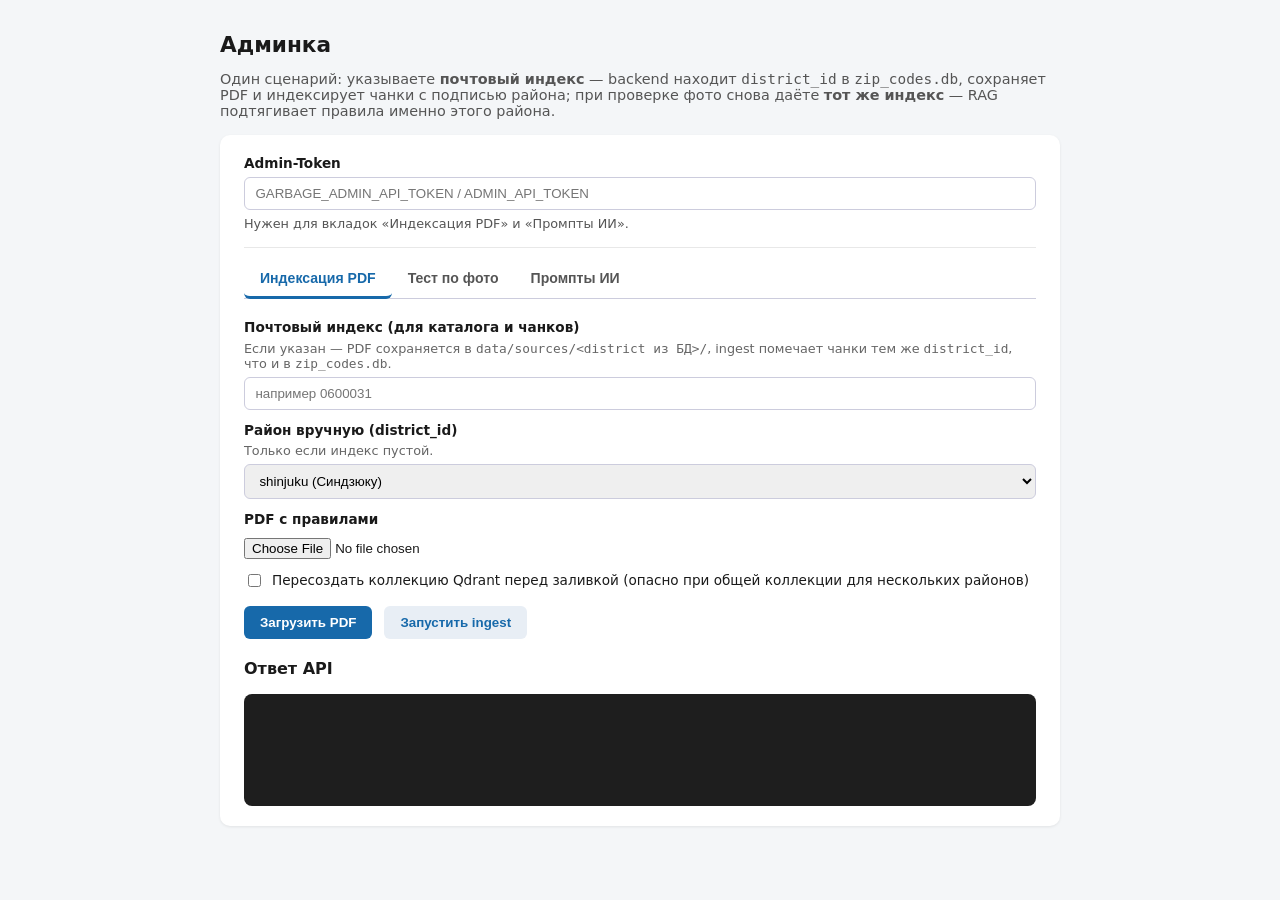
==== backend/app/static/admin.html @ a524bad2 "Initial project import with backend, admin UI, and Telegram mini app. Includes FastAPI API, RAG/Qdra" ====
<!DOCTYPE html>
<html lang="ru">
<head>
  <meta charset="utf-8" />
  <meta name="viewport" content="width=device-width, initial-scale=1" />
  <title>Garbage App — админ</title>
  <style>
    :root { font-family: system-ui, sans-serif; background: #f4f6f8; color: #1a1a1a; }
    body { max-width: 840px; margin: 2rem auto; padding: 0 1rem; }
    h1 { font-size: 1.35rem; margin-bottom: 0.25rem; }
    .muted { color: #555; font-size: 0.9rem; margin-bottom: 1rem; }
    section { background: #fff; border-radius: 10px; padding: 1.25rem 1.5rem; margin-bottom: 1rem; box-shadow: 0 1px 3px rgba(0,0,0,.08); }
    label { display: block; font-weight: 600; margin: 0.75rem 0 0.35rem; font-size: 0.85rem; }
    input[type="password"], input[type="text"], select, textarea {
      width: 100%; padding: 0.5rem 0.65rem; border: 1px solid #ccd; border-radius: 6px; box-sizing: border-box;
    }
    textarea { font-family: inherit; font-size: 0.85rem; line-height: 1.45; resize: vertical; }
    textarea.prompt-area { min-height: 120px; }
    textarea.prompt-area.lg { min-height: 200px; }
    .prompt-hint { font-weight: normal; font-size: 0.8rem; color: #666; margin: 0.25rem 0 0.35rem; display: block; }
    input[type="file"] { margin-top: 0.35rem; }
    .row { display: flex; gap: 0.75rem; align-items: center; flex-wrap: wrap; margin-top: 1rem; }
    button { padding: 0.55rem 1rem; border-radius: 6px; border: none; cursor: pointer; font-weight: 600; }
    button.primary { background: #1769aa; color: #fff; }
    button.secondary { background: #e8eef5; color: #1769aa; }
    button:disabled { opacity: 0.55; cursor: not-allowed; }
    #log { white-space: pre-wrap; font-family: ui-monospace, monospace; font-size: 0.8rem; background: #1e1e1e; color: #d4d4d4; padding: 1rem; border-radius: 8px; min-height: 5rem; margin-top: 1rem; }
    .error { color: #ffb4b4; }
    .ok { color: #98ec98; }
    .districtCustomWrap { display: none; margin-top: 0.5rem; }
    .districtCustomWrap.visible { display: block; }
    label.checkbox { font-weight: normal; display: flex; align-items: center; gap: 0.5rem; margin-top: 0.75rem; }
    label.checkbox input { width: auto; }

    .tabs {
      display: flex;
      gap: 0;
      flex-wrap: wrap;
      border-bottom: 1px solid #ccd;
      margin: -0.25rem 0 1.25rem;
    }
    .tab-btn {
      padding: 0.65rem 1rem;
      border: none;
      background: transparent;
      cursor: pointer;
      font-weight: 600;
      font-size: 0.88rem;
      color: #555;
      border-bottom: 3px solid transparent;
      margin-bottom: -1px;
    }
    .tab-btn:hover { color: #1769aa; }
    .tab-btn.active {
      color: #1769aa;
      border-bottom-color: #1769aa;
    }
    .tab-panel { display: none; }
    .tab-panel.active { display: block; }

    .verdict-box {
      margin-top: 1rem;
      padding: 1rem 1.15rem;
      border-radius: 8px;
      border-left: 4px solid #1769aa;
      background: #f0f6fc;
      font-size: 1.05rem;
      line-height: 1.45;
      min-height: 3rem;
      white-space: pre-wrap;
    }
    .verdict-box.placeholder { color: #888; font-style: italic; background: #f8f9fa; border-left-color: #ccc; }
    .vision-meta {
      margin-top: 1rem;
      font-size: 0.85rem;
      color: #333;
      background: #f8f9fa;
      padding: 0.75rem 1rem;
      border-radius: 6px;
    }
    .vision-meta dl { margin: 0; display: grid; grid-template-columns: auto 1fr; gap: 0.35rem 1rem; }
    .vision-meta dt { color: #666; font-weight: 600; }
    .vision-meta dd { margin: 0; }
    .rag-excerpts {
      margin-top: 0.75rem;
      font-size: 0.8rem;
      color: #444;
    }
    .rag-excerpts h4 { margin: 0.5rem 0 0.35rem; font-size: 0.8rem; color: #666; text-transform: uppercase; letter-spacing: 0.03em; }
    .rag-excerpts ul { margin: 0; padding-left: 1.15rem; }
    .rag-excerpts li { margin-bottom: 0.35rem; }
    .preview-thumb {
      margin-top: 0.5rem;
      max-width: 100%;
      max-height: 200px;
      border-radius: 8px;
      border: 1px solid #ddd;
      object-fit: contain;
      background: #fafafa;
    }
    #testError { margin-top: 0.75rem; color: #b00020; font-size: 0.9rem; }
    #promptStatus { margin-top: 0.75rem; font-size: 0.9rem; }
    #promptStatus.error { color: #b00020; }
    #promptStatus.ok { color: #0d6a2c; }
    .token-block { margin-bottom: 1rem; padding-bottom: 1rem; border-bottom: 1px solid #e8e8e8; }
    .token-block label { margin-top: 0; }
  </style>
</head>
<body>
  <h1>Админка</h1>
  <p class="muted">Один сценарий: указываете <strong>почтовый индекс</strong> — backend находит <code>district_id</code> в <code>zip_codes.db</code>, сохраняет PDF и индексирует чанки с подписью района; при проверке фото снова даёте <strong>тот же индекс</strong> — RAG подтягивает правила именно этого района.</p>

  <section>
    <div class="token-block">
      <label for="token">Admin-Token</label>
      <input id="token" type="password" autocomplete="off" placeholder="GARBAGE_ADMIN_API_TOKEN / ADMIN_API_TOKEN" />
      <p class="muted" style="margin:0.35rem 0 0; font-size:0.8rem;">Нужен для вкладок «Индексация PDF» и «Промпты ИИ».</p>
    </div>

    <nav class="tabs" role="tablist" aria-label="Разделы">
      <button type="button" class="tab-btn active" role="tab" aria-selected="true" aria-controls="panel-rag" id="tab-rag" data-tab="rag">Индексация PDF</button>
      <button type="button" class="tab-btn" role="tab" aria-selected="false" aria-controls="panel-test" id="tab-test" data-tab="test">Тест по фото</button>
      <button type="button" class="tab-btn" role="tab" aria-selected="false" aria-controls="panel-prompts" id="tab-prompts" data-tab="prompts">Промпты ИИ</button>
    </nav>

    <div id="panel-rag" class="tab-panel active" role="tabpanel" aria-labelledby="tab-rag">
      <label for="ragZip">Почтовый индекс (для каталога и чанков)</label>
      <span class="prompt-hint">Если указан — PDF сохраняется в <code>data/sources/&lt;district из БД&gt;/</code>, ingest помечает чанки тем же <code>district_id</code>, что и в <code>zip_codes.db</code>.</span>
      <input id="ragZip" type="text" inputmode="numeric" autocomplete="postal-code" placeholder="например 0600031" maxlength="16" />

      <label for="district">Район вручную (district_id)</label>
      <span class="prompt-hint">Только если индекс пустой.</span>
      <select id="district">
        <option value="shinjuku">shinjuku (Синдзюку)</option>
        <option value="minato">minato (Минато)</option>
        <option value="chuo">chuo (Тюо)</option>
        <option value="shibuya">shibuya (Сибуя)</option>
        <option value="__custom__">Другой…</option>
      </select>
      <div id="districtCustomWrap" class="districtCustomWrap">
        <label for="districtCustom">Свой district_id (латиница, snake_case)</label>
        <input id="districtCustom" type="text" placeholder="например koto" />
      </div>

      <label for="pdf">PDF с правилами</label>
      <input id="pdf" type="file" accept="application/pdf,.pdf" />

      <label class="checkbox">
        <input id="recreate" type="checkbox" />
        Пересоздать коллекцию Qdrant перед заливкой (опасно при общей коллекции для нескольких районов)
      </label>

      <div class="row">
        <button type="button" class="primary" id="btnUpload">Загрузить PDF</button>
        <button type="button" class="secondary" id="btnIngest">Запустить ingest</button>
      </div>

      <strong style="display:block;margin-top:1.25rem;">Ответ API</strong>
      <div id="log"></div>
    </div>

    <div id="panel-test" class="tab-panel" role="tabpanel" aria-labelledby="tab-test" hidden>
      <label for="testZip">Почтовый индекс (Япония, 7 цифр)</label>
      <span class="prompt-hint">Если указан — район берётся из <code>zip_codes.db</code> (приоритет). Формат: <code>0600031</code> или <code>060-0031</code>.</span>
      <input id="testZip" type="text" inputmode="numeric" autocomplete="postal-code" placeholder="например 0600031" maxlength="16" />

      <label for="testDistrict">Район вручную (district_id)</label>
      <span class="prompt-hint">Используется только если поле индекса пустое — должен совпадать с <code>district_id</code> в Qdrant после ingest.</span>
      <select id="testDistrict">
        <option value="shinjuku">shinjuku (Синдзюку)</option>
        <option value="minato">minato (Минато)</option>
        <option value="chuo">chuo (Тюо)</option>
        <option value="shibuya">shibuya (Сибуя)</option>
        <option value="__custom__">Другой…</option>
      </select>
      <div id="testDistrictCustomWrap" class="districtCustomWrap">
        <label for="testDistrictCustom">Свой district_id</label>
        <input id="testDistrictCustom" type="text" placeholder="например koto" />
      </div>

      <label for="testPhoto">Фото предмета</label>
      <input id="testPhoto" type="file" accept="image/jpeg,image/png,image/webp,.jpg,.jpeg,.png,.webp" />
      <img id="testPreview" class="preview-thumb" alt="" style="display:none;" />

      <div class="row">
        <button type="button" class="primary" id="btnAnalyze">Что делать с мусором?</button>
      </div>

      <p id="testError" hidden></p>

      <div id="testResolvedWrap" style="display:none;margin-top:0.75rem;padding:0.65rem 0.85rem;background:#f0f7f4;border-radius:8px;font-size:0.88rem;">
        <strong>Район по индексу / базе:</strong>
        <span id="testResolvedLabel"></span>
        <div class="prompt-hint" style="margin-top:0.35rem;"><code>district_id</code>: <span id="testResolvedId"></span></div>
      </div>

      <label style="margin-top:1rem;">Рекомендация</label>
      <div id="testVerdict" class="verdict-box placeholder">Загрузите фото и нажмите кнопку — здесь появится ответ на русском.</div>

      <div id="testVisionWrap" style="display:none;">
        <div class="vision-meta">
          <strong>Распознавание</strong>
          <dl id="testVisionDl"></dl>
        </div>
      </div>

      <div id="testRagWrap" class="rag-excerpts" style="display:none;">
        <h4>Выдержки из правил (RAG)</h4>
        <ul id="testRagList"></ul>
      </div>
    </div>

    <div id="panel-prompts" class="tab-panel" role="tabpanel" aria-labelledby="tab-prompts" hidden>
      <p class="muted" style="margin-top:0;">Сохраняется в <code>data/ai_prompts.json</code>. Следующий вызов «Тест по фото» подхватит без перезапуска API.</p>

      <label for="visionSystem">Системный промпт — распознавание фото (Vision)</label>
      <span class="prompt-hint">JSON: object, material, size_cm, is_clean. Обычно на английском.</span>
      <textarea id="visionSystem" class="prompt-area lg" spellcheck="false"></textarea>

      <label for="visionUser">Пользовательский текст к изображению (Vision)</label>
      <span class="prompt-hint">Краткая инструкция вместе с фото.</span>
      <textarea id="visionUser" class="prompt-area" spellcheck="false"></textarea>

      <label for="verdictSystem">Системный промпт — итоговый ответ по мусору</label>
      <span class="prompt-hint">На основе Vision и выдержек RAG из Qdrant.</span>
      <textarea id="verdictSystem" class="prompt-area lg" spellcheck="false"></textarea>

      <div class="row">
        <button type="button" class="primary" id="btnSavePrompts">Сохранить промпты</button>
        <button type="button" class="secondary" id="btnReloadPrompts">Обновить из файла</button>
      </div>
      <p id="promptStatus"></p>
    </div>
  </section>

  <script>
    const logEl = document.getElementById("log");

    function log(msg, cls) {
      const span = document.createElement("span");
      if (cls) span.className = cls;
      span.textContent = msg + "\n";
      logEl.appendChild(span);
      logEl.scrollTop = logEl.scrollHeight;
    }

    function authHeaders() {
      const t = document.getElementById("token").value.trim();
      return {
        "Admin-Token": t,
        "X-Admin-Token": t,
      };
    }

    /** @param {string} selSelectId @param {string} customInputId */
    function resolveDistrict(selSelectId, customInputId) {
      const sel = document.getElementById(selSelectId).value;
      if (sel === "__custom__") {
        const c = document.getElementById(customInputId).value.trim().toLowerCase();
        if (!c) throw new Error("Укажите district_id для пункта «Другой».");
        return c;
      }
      return sel;
    }

    document.getElementById("district").addEventListener("change", (e) => {
      document.getElementById("districtCustomWrap").classList.toggle(
        "visible",
        e.target.value === "__custom__",
      );
    });

    document.getElementById("testDistrict").addEventListener("change", (e) => {
      document.getElementById("testDistrictCustomWrap").classList.toggle(
        "visible",
        e.target.value === "__custom__",
      );
    });

    function applyTabVisibility(activeTab) {
      document.querySelectorAll(".tab-btn").forEach((b) => {
        const on = b.dataset.tab === activeTab;
        b.classList.toggle("active", on);
        b.setAttribute("aria-selected", on ? "true" : "false");
      });
      document.querySelectorAll(".tab-panel").forEach((p) => {
        const show =
          (activeTab === "rag" && p.id === "panel-rag") ||
          (activeTab === "test" && p.id === "panel-test") ||
          (activeTab === "prompts" && p.id === "panel-prompts");
        p.classList.toggle("active", show);
        p.hidden = !show;
      });
      const url = new URL(window.location.href);
      url.searchParams.set("tab", activeTab);
      window.history.replaceState({}, "", url.toString());
    }

    document.querySelectorAll(".tab-btn").forEach((btn) => {
      btn.addEventListener("click", () => {
        applyTabVisibility(btn.dataset.tab);
      });
    });

    (function initTabFromQuery() {
      const tab = new URLSearchParams(window.location.search).get("tab");
      if (tab === "test" || tab === "prompts" || tab === "rag") {
        applyTabVisibility(tab);
      }
    })();

    const promptStatusEl = document.getElementById("promptStatus");
    function setPromptStatus(msg, cls) {
      promptStatusEl.textContent = msg || "";
      promptStatusEl.className = cls || "";
    }

    async function loadPromptsFromServer() {
      setPromptStatus("");
      const res = await fetch(window.location.origin + "/api/v1/admin/prompts/analyze", {
        method: "GET",
        headers: authHeaders(),
      });
      const text = await res.text();
      let body;
      try {
        body = JSON.parse(text);
      } catch {
        body = { detail: text };
      }
      if (!res.ok) {
        const detail = body.detail;
        const msg =
          typeof detail === "string"
            ? detail
            : Array.isArray(detail)
              ? detail.map((d) => d.msg || JSON.stringify(d)).join("; ")
              : JSON.stringify(body);
        throw new Error(res.status + " " + msg);
      }
      document.getElementById("visionSystem").value = body.vision_system_prompt || "";
      document.getElementById("visionUser").value = body.vision_user_prompt || "";
      document.getElementById("verdictSystem").value = body.verdict_system_prompt || "";
      setPromptStatus("Промпты загружены с сервера.", "ok");
    }

    document.getElementById("btnReloadPrompts").addEventListener("click", async () => {
      try {
        await loadPromptsFromServer();
      } catch (e) {
        setPromptStatus(String(e.message || e), "error");
      }
    });

    document.getElementById("btnSavePrompts").addEventListener("click", async () => {
      setPromptStatus("");
      const payload = {
        vision_system_prompt: document.getElementById("visionSystem").value,
        vision_user_prompt: document.getElementById("visionUser").value,
        verdict_system_prompt: document.getElementById("verdictSystem").value,
      };
      const btn = document.getElementById("btnSavePrompts");
      btn.disabled = true;
      try {
        const res = await fetch(window.location.origin + "/api/v1/admin/prompts/analyze", {
          method: "PUT",
          headers: { ...authHeaders(), "Content-Type": "application/json" },
          body: JSON.stringify(payload),
        });
        const text = await res.text();
        let body;
        try {
          body = JSON.parse(text);
        } catch {
          body = { detail: text };
        }
        if (!res.ok) {
          const detail = body.detail;
          const msg =
            typeof detail === "string"
              ? detail
              : Array.isArray(detail)
                ? detail.map((d) => d.msg || JSON.stringify(d)).join("; ")
                : JSON.stringify(body);
          throw new Error(res.status + " " + msg);
        }
        setPromptStatus("Сохранено в data/ai_prompts.json.", "ok");
      } catch (e) {
        setPromptStatus(String(e.message || e), "error");
      } finally {
        btn.disabled = false;
      }
    });

    document.getElementById("btnUpload").addEventListener("click", async () => {
      logEl.innerHTML = "";
      try {
        const ragZip = document.getElementById("ragZip").value.trim();
        let districtId = "";
        if (!ragZip) {
          districtId = resolveDistrict("district", "districtCustom");
        }
        const fileInput = document.getElementById("pdf");
        if (!fileInput.files || !fileInput.files[0]) {
          throw new Error("Выберите PDF файл.");
        }
        const fd = new FormData();
        if (ragZip) {
          fd.append("zip_code", ragZip);
          fd.append("district_id", "");
        } else {
          fd.append("district_id", districtId);
          fd.append("zip_code", "");
        }
        fd.append("pdf", fileInput.files[0]);

        const res = await fetch(window.location.origin + "/api/v1/admin/upload", {
          method: "POST",
          headers: authHeaders(),
          body: fd,
        });
        const text = await res.text();
        let body;
        try {
          body = JSON.parse(text);
        } catch {
          body = text;
        }
        if (!res.ok) throw new Error(res.status + " " + JSON.stringify(body));

        log("Загрузка OK:", "ok");
        log(JSON.stringify(body, null, 2), "ok");
      } catch (err) {
        log(String(err.message || err), "error");
      }
    });

    document.getElementById("btnIngest").addEventListener("click", async () => {
      logEl.innerHTML = "";
      try {
        const ragZip = document.getElementById("ragZip").value.trim();
        let districtId = "";
        if (!ragZip) {
          districtId = resolveDistrict("district", "districtCustom");
        }
        const recreate = document.getElementById("recreate").checked;
        const base = window.location.origin + "/api/v1/admin/tasks/ingest";
        const url = ragZip
          ? `${base}?recreate=${recreate ? "true" : "false"}&zip_code=${encodeURIComponent(ragZip)}`
          : `${base}/${encodeURIComponent(districtId)}?recreate=${recreate ? "true" : "false"}`;

        const res = await fetch(url, {
          method: "GET",
          headers: authHeaders(),
        });
        const text = await res.text();
        let body;
        try {
          body = JSON.parse(text);
        } catch {
          body = text;
        }
        if (!res.ok) throw new Error(res.status + " " + JSON.stringify(body));

        log("Ingest принят (фоновая задача FastAPI):", "ok");
        log(JSON.stringify(body, null, 2), "ok");
      } catch (err) {
        log(String(err.message || err), "error");
      }
    });

    const testPhotoInput = document.getElementById("testPhoto");
    const testPreview = document.getElementById("testPreview");
    testPhotoInput.addEventListener("change", () => {
      const f = testPhotoInput.files && testPhotoInput.files[0];
      if (!f) {
        testPreview.style.display = "none";
        testPreview.removeAttribute("src");
        return;
      }
      const url = URL.createObjectURL(f);
      testPreview.onload = () => URL.revokeObjectURL(url);
      testPreview.src = url;
      testPreview.style.display = "block";
    });

    document.getElementById("btnAnalyze").addEventListener("click", async () => {
      const errEl = document.getElementById("testError");
      const verdictEl = document.getElementById("testVerdict");
      const visionWrap = document.getElementById("testVisionWrap");
      const visionDl = document.getElementById("testVisionDl");
      const ragWrap = document.getElementById("testRagWrap");
      const ragList = document.getElementById("testRagList");
      errEl.hidden = true;
      errEl.textContent = "";

      document.getElementById("testResolvedWrap").style.display = "none";
      document.getElementById("testResolvedLabel").textContent = "";
      document.getElementById("testResolvedId").textContent = "";

      verdictEl.classList.add("placeholder");
      verdictEl.textContent = "Запрос…";
      visionWrap.style.display = "none";
      ragWrap.style.display = "none";
      visionDl.innerHTML = "";
      ragList.innerHTML = "";

      const zipVal = document.getElementById("testZip").value.trim();

      let districtId = "";
      if (!zipVal) {
        try {
          districtId = resolveDistrict("testDistrict", "testDistrictCustom");
        } catch (e) {
          verdictEl.textContent = "";
          verdictEl.classList.add("placeholder");
          errEl.textContent = e.message || String(e);
          errEl.hidden = false;
          return;
        }
      }

      const fileInput = testPhotoInput;
      if (!fileInput.files || !fileInput.files[0]) {
        verdictEl.textContent = "";
        verdictEl.classList.add("placeholder");
        errEl.textContent = "Выберите файл изображения (JPEG, PNG или WebP).";
        errEl.hidden = false;
        return;
      }

      const btn = document.getElementById("btnAnalyze");
      btn.disabled = true;

      try {
        const fd = new FormData();
        if (zipVal) {
          fd.append("zip_code", zipVal);
          fd.append("district_id", "");
        } else {
          fd.append("district_id", districtId);
          fd.append("zip_code", "");
        }
        fd.append("image", fileInput.files[0]);

        const res = await fetch(window.location.origin + "/api/v1/analyze", {
          method: "POST",
          body: fd,
        });
        const text = await res.text();
        let body;
        try {
          body = JSON.parse(text);
        } catch {
          body = { detail: text };
        }
        if (!res.ok) {
          const msg = typeof body.detail === "string" ? body.detail : JSON.stringify(body);
          throw new Error(res.status + " " + msg);
        }

        verdictEl.classList.remove("placeholder");
        verdictEl.textContent = body.verdict_ru || "(пустой вердикт)";

        if (body.district_label_ru) {
          document.getElementById("testResolvedWrap").style.display = "block";
          document.getElementById("testResolvedLabel").textContent = body.district_label_ru;
          document.getElementById("testResolvedId").textContent = body.district_id || "";
        }

        const v = body.vision || {};
        visionDl.innerHTML = "";
        [
          ["Предмет", v.object],
          ["Материал", v.material],
          ["Размер (см)", v.size_cm != null ? String(v.size_cm) : "—"],
          ["Чистый / без остатков", v.is_clean ? "да" : "нет"],
        ].forEach(([dt, dd]) => {
          const dti = document.createElement("dt");
          dti.textContent = dt;
          const ddi = document.createElement("dd");
          ddi.textContent = dd != null ? dd : "—";
          visionDl.appendChild(dti);
          visionDl.appendChild(ddi);
        });
        visionWrap.style.display = "block";

        const excerpts = body.rag_excerpts || [];
        if (excerpts.length) {
          excerpts.forEach((ex) => {
            const li = document.createElement("li");
            li.textContent = ex;
            ragList.appendChild(li);
          });
          ragWrap.style.display = "block";
        }
      } catch (err) {
        verdictEl.classList.add("placeholder");
        verdictEl.textContent = "Ошибка запроса.";
        errEl.textContent = String(err.message || err);
        errEl.hidden = false;
      } finally {
        btn.disabled = false;
      }
    });
  </script>
</body>
</html>
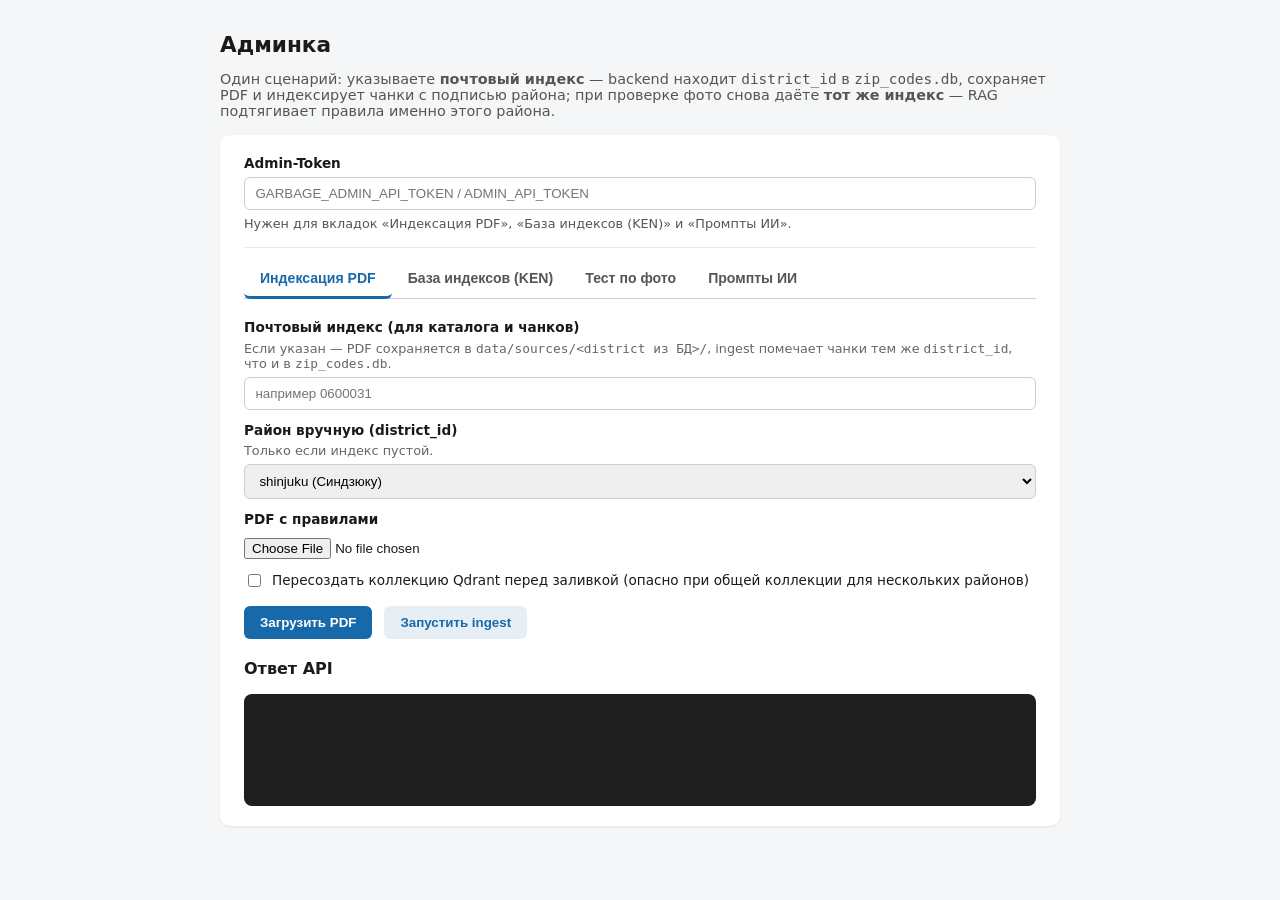
==== commit 3ff678ee: "Админка: импорт KEN_ALL_ROME в zip_codes.db (вкладка + POST /admin/zip-db/import) Co-authored-by: Cu" ====
--- a/backend/app/static/admin.html
+++ b/backend/app/static/admin.html
@@ -24,7 +24,7 @@
     button.primary { background: #1769aa; color: #fff; }
     button.secondary { background: #e8eef5; color: #1769aa; }
     button:disabled { opacity: 0.55; cursor: not-allowed; }
-    #log { white-space: pre-wrap; font-family: ui-monospace, monospace; font-size: 0.8rem; background: #1e1e1e; color: #d4d4d4; padding: 1rem; border-radius: 8px; min-height: 5rem; margin-top: 1rem; }
+    #log, #zipImportLog { white-space: pre-wrap; font-family: ui-monospace, monospace; font-size: 0.8rem; background: #1e1e1e; color: #d4d4d4; padding: 1rem; border-radius: 8px; min-height: 5rem; margin-top: 1rem; }
     .error { color: #ffb4b4; }
     .ok { color: #98ec98; }
     .districtCustomWrap { display: none; margin-top: 0.5rem; }
@@ -114,11 +114,12 @@
     <div class="token-block">
       <label for="token">Admin-Token</label>
       <input id="token" type="password" autocomplete="off" placeholder="GARBAGE_ADMIN_API_TOKEN / ADMIN_API_TOKEN" />
-      <p class="muted" style="margin:0.35rem 0 0; font-size:0.8rem;">Нужен для вкладок «Индексация PDF» и «Промпты ИИ».</p>
+      <p class="muted" style="margin:0.35rem 0 0; font-size:0.8rem;">Нужен для вкладок «Индексация PDF», «База индексов (KEN)» и «Промпты ИИ».</p>
     </div>
 
     <nav class="tabs" role="tablist" aria-label="Разделы">
       <button type="button" class="tab-btn active" role="tab" aria-selected="true" aria-controls="panel-rag" id="tab-rag" data-tab="rag">Индексация PDF</button>
+      <button type="button" class="tab-btn" role="tab" aria-selected="false" aria-controls="panel-zipdb" id="tab-zipdb" data-tab="zipdb">База индексов (KEN)</button>
       <button type="button" class="tab-btn" role="tab" aria-selected="false" aria-controls="panel-test" id="tab-test" data-tab="test">Тест по фото</button>
       <button type="button" class="tab-btn" role="tab" aria-selected="false" aria-controls="panel-prompts" id="tab-prompts" data-tab="prompts">Промпты ИИ</button>
     </nav>
@@ -159,6 +160,34 @@
       <div id="log"></div>
     </div>
 
+    <div id="panel-zipdb" class="tab-panel" role="tabpanel" aria-labelledby="tab-zipdb" hidden>
+      <p class="muted" style="margin-top:0;">
+        Загрузите официальный файл <strong>KEN_ALL_ROME.CSV</strong> (как в папке проекта <code>Index base/</code>).
+        Таблица <code>zip_mapping</code> в <code>data/zip_codes.db</code> будет <strong>полностью пересоздана</strong> из файла (старые строки удаляются).
+        Кодировка оригинала Japan Post — обычно <code>shift_jis</code>.
+      </p>
+
+      <label for="kenEncoding">Кодировка CSV</label>
+      <select id="kenEncoding">
+        <option value="shift_jis" selected>shift_jis (Japan Post)</option>
+        <option value="utf-8">utf-8</option>
+      </select>
+
+      <label for="kenCsv">Файл KEN_ALL_ROME.CSV</label>
+      <input id="kenCsv" type="file" accept=".csv,text/csv" />
+
+      <div class="row">
+        <button type="button" class="primary" id="btnImportKen">Импортировать в zip_codes.db</button>
+      </div>
+      <p class="muted" style="margin-top:0.75rem;font-size:0.8rem;">
+        Большой файл (сотни тысяч строк) может обрабатываться до нескольких минут — не закрывайте вкладку до ответа сервера.
+        На Railway без volume для <code>/workspace/data</code> база пропадёт при редеплое — при необходимости смонтируйте volume на каталог данных.
+      </p>
+
+      <strong style="display:block;margin-top:1.25rem;">Ответ API</strong>
+      <div id="zipImportLog"></div>
+    </div>
+
     <div id="panel-test" class="tab-panel" role="tabpanel" aria-labelledby="tab-test" hidden>
       <label for="testZip">Почтовый индекс (Япония, 7 цифр)</label>
       <span class="prompt-hint">Если указан — район берётся из <code>zip_codes.db</code> (приоритет). Формат: <code>0600031</code> или <code>060-0031</code>.</span>
@@ -286,6 +315,7 @@
       document.querySelectorAll(".tab-panel").forEach((p) => {
         const show =
           (activeTab === "rag" && p.id === "panel-rag") ||
+          (activeTab === "zipdb" && p.id === "panel-zipdb") ||
           (activeTab === "test" && p.id === "panel-test") ||
           (activeTab === "prompts" && p.id === "panel-prompts");
         p.classList.toggle("active", show);
@@ -304,7 +334,7 @@
 
     (function initTabFromQuery() {
       const tab = new URLSearchParams(window.location.search).get("tab");
-      if (tab === "test" || tab === "prompts" || tab === "rag") {
+      if (tab === "test" || tab === "prompts" || tab === "rag" || tab === "zipdb") {
         applyTabVisibility(tab);
       }
     })();
@@ -392,6 +422,59 @@
       }
     });
 
+    const zipImportLogEl = document.getElementById("zipImportLog");
+    function zipLog(msg, cls) {
+      const span = document.createElement("span");
+      if (cls) span.className = cls;
+      span.textContent = msg + "\n";
+      zipImportLogEl.appendChild(span);
+      zipImportLogEl.scrollTop = zipImportLogEl.scrollHeight;
+    }
+
+    document.getElementById("btnImportKen").addEventListener("click", async () => {
+      zipImportLogEl.innerHTML = "";
+      const btn = document.getElementById("btnImportKen");
+      const fileInput = document.getElementById("kenCsv");
+      if (!fileInput.files || !fileInput.files[0]) {
+        zipLog("Выберите CSV файл.", "error");
+        return;
+      }
+      btn.disabled = true;
+      try {
+        const fd = new FormData();
+        fd.append("ken_csv", fileInput.files[0]);
+        fd.append("encoding", document.getElementById("kenEncoding").value);
+        const res = await fetch(window.location.origin + "/api/v1/admin/zip-db/import", {
+          method: "POST",
+          headers: authHeaders(),
+          body: fd,
+        });
+        const text = await res.text();
+        let body;
+        try {
+          body = JSON.parse(text);
+        } catch {
+          body = { detail: text };
+        }
+        if (!res.ok) {
+          const detail = body.detail;
+          const msg =
+            typeof detail === "string"
+              ? detail
+              : Array.isArray(detail)
+                ? detail.map((d) => d.msg || JSON.stringify(d)).join("; ")
+                : JSON.stringify(body);
+          throw new Error(res.status + " " + msg);
+        }
+        zipLog("Импорт выполнен.", "ok");
+        zipLog(JSON.stringify(body, null, 2), "ok");
+      } catch (err) {
+        zipLog(String(err.message || err), "error");
+      } finally {
+        btn.disabled = false;
+      }
+    });
+
     document.getElementById("btnUpload").addEventListener("click", async () => {
       logEl.innerHTML = "";
       try {
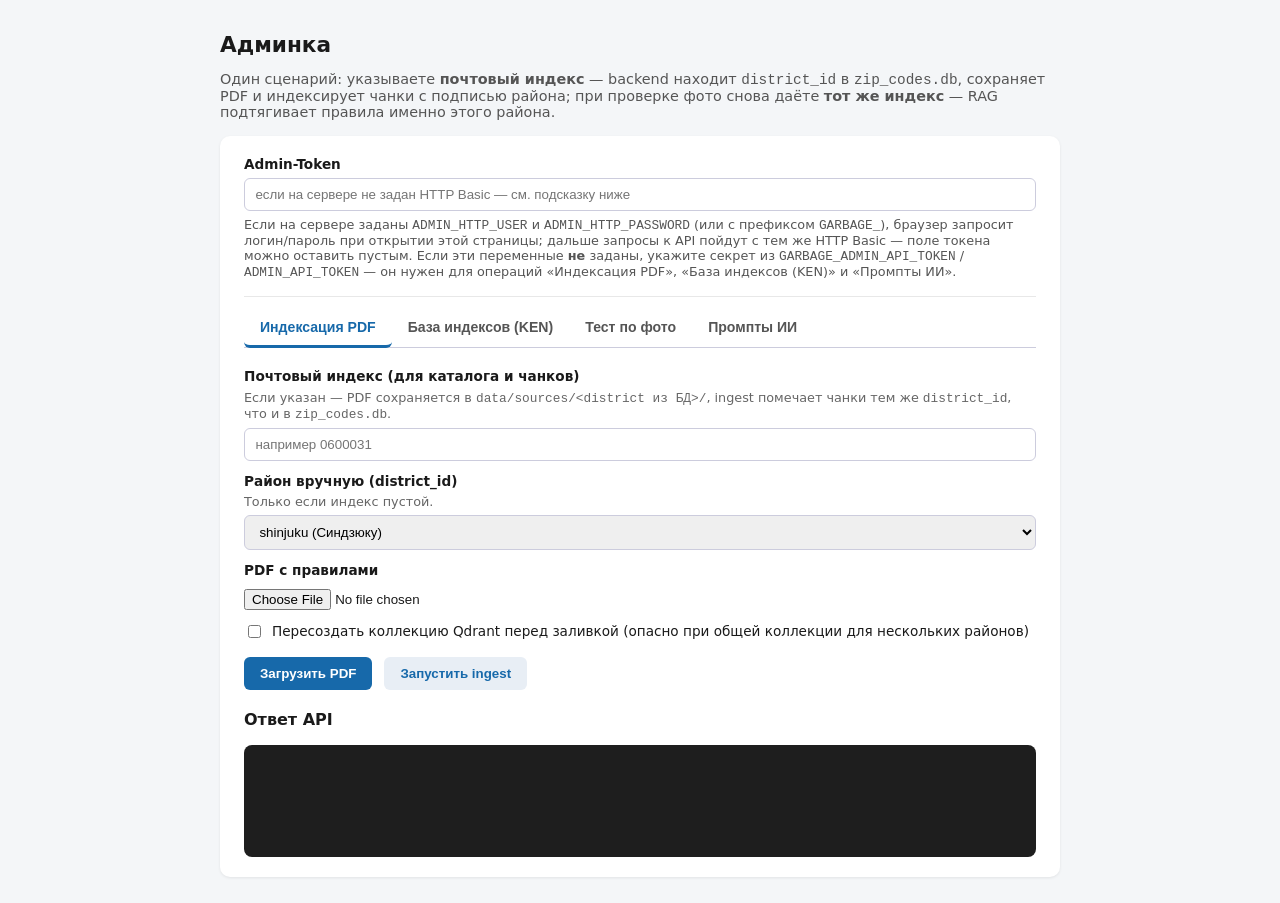
==== commit 370fa86a: "Админка: HTTP Basic (ADMIN_HTTP_USER/PASSWORD) или токен; страница /admin под Basic при настройке Co" ====
--- a/backend/app/static/admin.html
+++ b/backend/app/static/admin.html
@@ -113,8 +113,11 @@
   <section>
     <div class="token-block">
       <label for="token">Admin-Token</label>
-      <input id="token" type="password" autocomplete="off" placeholder="GARBAGE_ADMIN_API_TOKEN / ADMIN_API_TOKEN" />
-      <p class="muted" style="margin:0.35rem 0 0; font-size:0.8rem;">Нужен для вкладок «Индексация PDF», «База индексов (KEN)» и «Промпты ИИ».</p>
+      <input id="token" type="password" autocomplete="off" placeholder="если на сервере не задан HTTP Basic — см. подсказку ниже" />
+      <p class="muted" style="margin:0.35rem 0 0; font-size:0.8rem;">
+        Если на сервере заданы <code>ADMIN_HTTP_USER</code> и <code>ADMIN_HTTP_PASSWORD</code> (или с префиксом <code>GARBAGE_</code>), браузер запросит логин/пароль при открытии этой страницы; дальше запросы к API пойдут с тем же HTTP Basic — поле токена можно оставить пустым.
+        Если эти переменные <strong>не</strong> заданы, укажите секрет из <code>GARBAGE_ADMIN_API_TOKEN</code> / <code>ADMIN_API_TOKEN</code> — он нужен для операций «Индексация PDF», «База индексов (KEN)» и «Промпты ИИ».
+      </p>
     </div>
 
     <nav class="tabs" role="tablist" aria-label="Разделы">
@@ -243,7 +246,7 @@
       <p class="muted" style="margin-top:0;">Сохраняется в <code>data/ai_prompts.json</code>. Следующий вызов «Тест по фото» подхватит без перезапуска API.</p>
 
       <label for="visionSystem">Системный промпт — распознавание фото (Vision)</label>
-      <span class="prompt-hint">JSON: object, material, size_cm, is_clean. Обычно на английском.</span>
+      <span class="prompt-hint">JSON: items[] (name, material, mark, is_clean), size_max_cm, has_batteries, is_dangerous. Обычно на английском.</span>
       <textarea id="visionSystem" class="prompt-area lg" spellcheck="false"></textarea>
 
       <label for="visionUser">Пользовательский текст к изображению (Vision)</label>
@@ -349,6 +352,7 @@
       setPromptStatus("");
       const res = await fetch(window.location.origin + "/api/v1/admin/prompts/analyze", {
         method: "GET",
+        credentials: "same-origin",
         headers: authHeaders(),
       });
       const text = await res.text();
@@ -394,6 +398,7 @@
       try {
         const res = await fetch(window.location.origin + "/api/v1/admin/prompts/analyze", {
           method: "PUT",
+          credentials: "same-origin",
           headers: { ...authHeaders(), "Content-Type": "application/json" },
           body: JSON.stringify(payload),
         });
@@ -446,6 +451,7 @@
         fd.append("encoding", document.getElementById("kenEncoding").value);
         const res = await fetch(window.location.origin + "/api/v1/admin/zip-db/import", {
           method: "POST",
+          credentials: "same-origin",
           headers: authHeaders(),
           body: fd,
         });
@@ -499,6 +505,7 @@
 
         const res = await fetch(window.location.origin + "/api/v1/admin/upload", {
           method: "POST",
+          credentials: "same-origin",
           headers: authHeaders(),
           body: fd,
         });
@@ -534,6 +541,7 @@
 
         const res = await fetch(url, {
           method: "GET",
+          credentials: "same-origin",
           headers: authHeaders(),
         });
         const text = await res.text();
@@ -653,19 +661,31 @@
 
         const v = body.vision || {};
         visionDl.innerHTML = "";
-        [
-          ["Предмет", v.object],
-          ["Материал", v.material],
-          ["Размер (см)", v.size_cm != null ? String(v.size_cm) : "—"],
-          ["Чистый / без остатков", v.is_clean ? "да" : "нет"],
-        ].forEach(([dt, dd]) => {
+        function addVisionRow(dt, dd) {
           const dti = document.createElement("dt");
           dti.textContent = dt;
           const ddi = document.createElement("dd");
-          ddi.textContent = dd != null ? dd : "—";
+          ddi.textContent = dd != null && dd !== "" ? String(dd) : "—";
           visionDl.appendChild(dti);
           visionDl.appendChild(ddi);
-        });
+        }
+        const items = Array.isArray(v.items) ? v.items : [];
+        if (items.length) {
+          items.forEach((it, i) => {
+            const line = [
+              it.name || "—",
+              it.material || "—",
+              "mark: " + (it.mark != null ? it.mark : "—"),
+              it.is_clean ? "чистая" : "не чистая",
+            ].join(" · ");
+            addVisionRow("Часть " + (i + 1), line);
+          });
+        } else {
+          addVisionRow("Части (items)", "(нет в ответе)");
+        }
+        addVisionRow("size_max_cm (см)", v.size_max_cm != null ? String(v.size_max_cm) : "—");
+        addVisionRow("Батареи (has_batteries)", v.has_batteries ? "да" : "нет");
+        addVisionRow("Опасно (is_dangerous)", v.is_dangerous ? "да" : "нет");
         visionWrap.style.display = "block";
 
         const excerpts = body.rag_excerpts || [];
